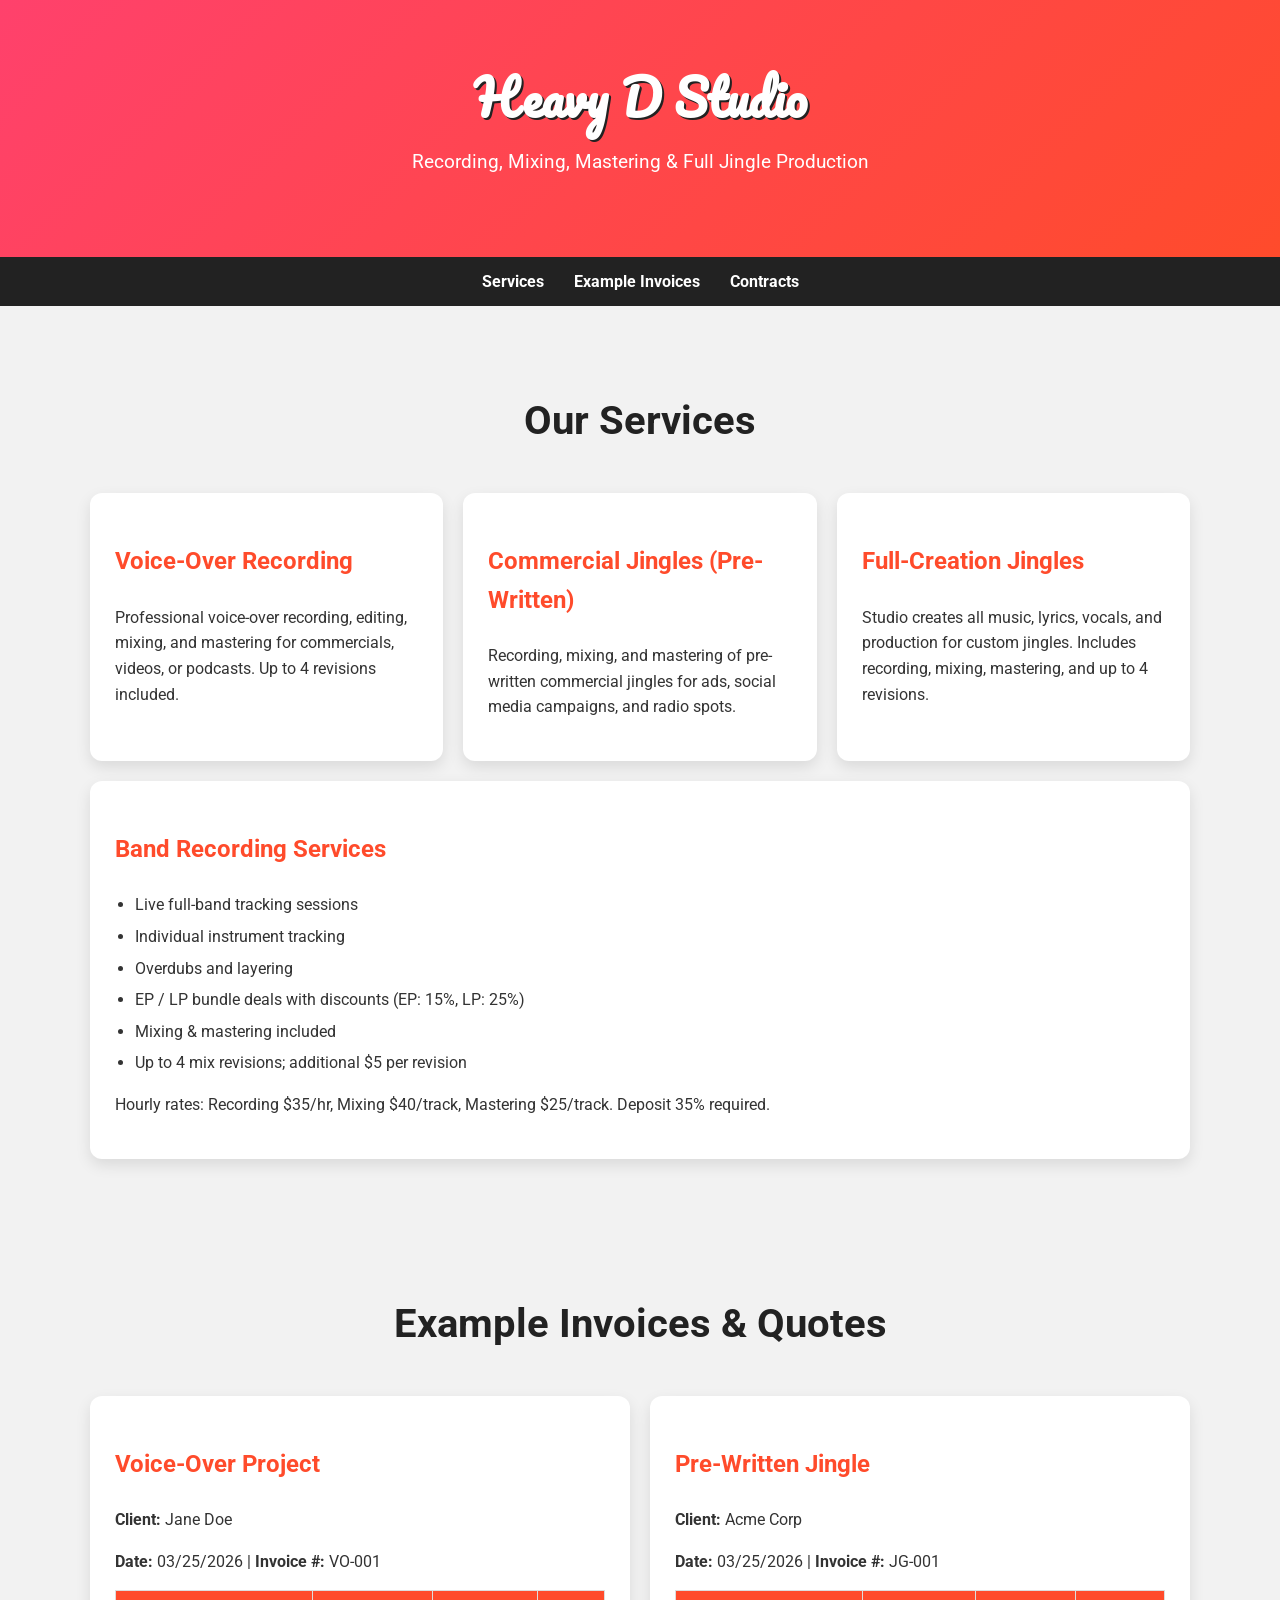
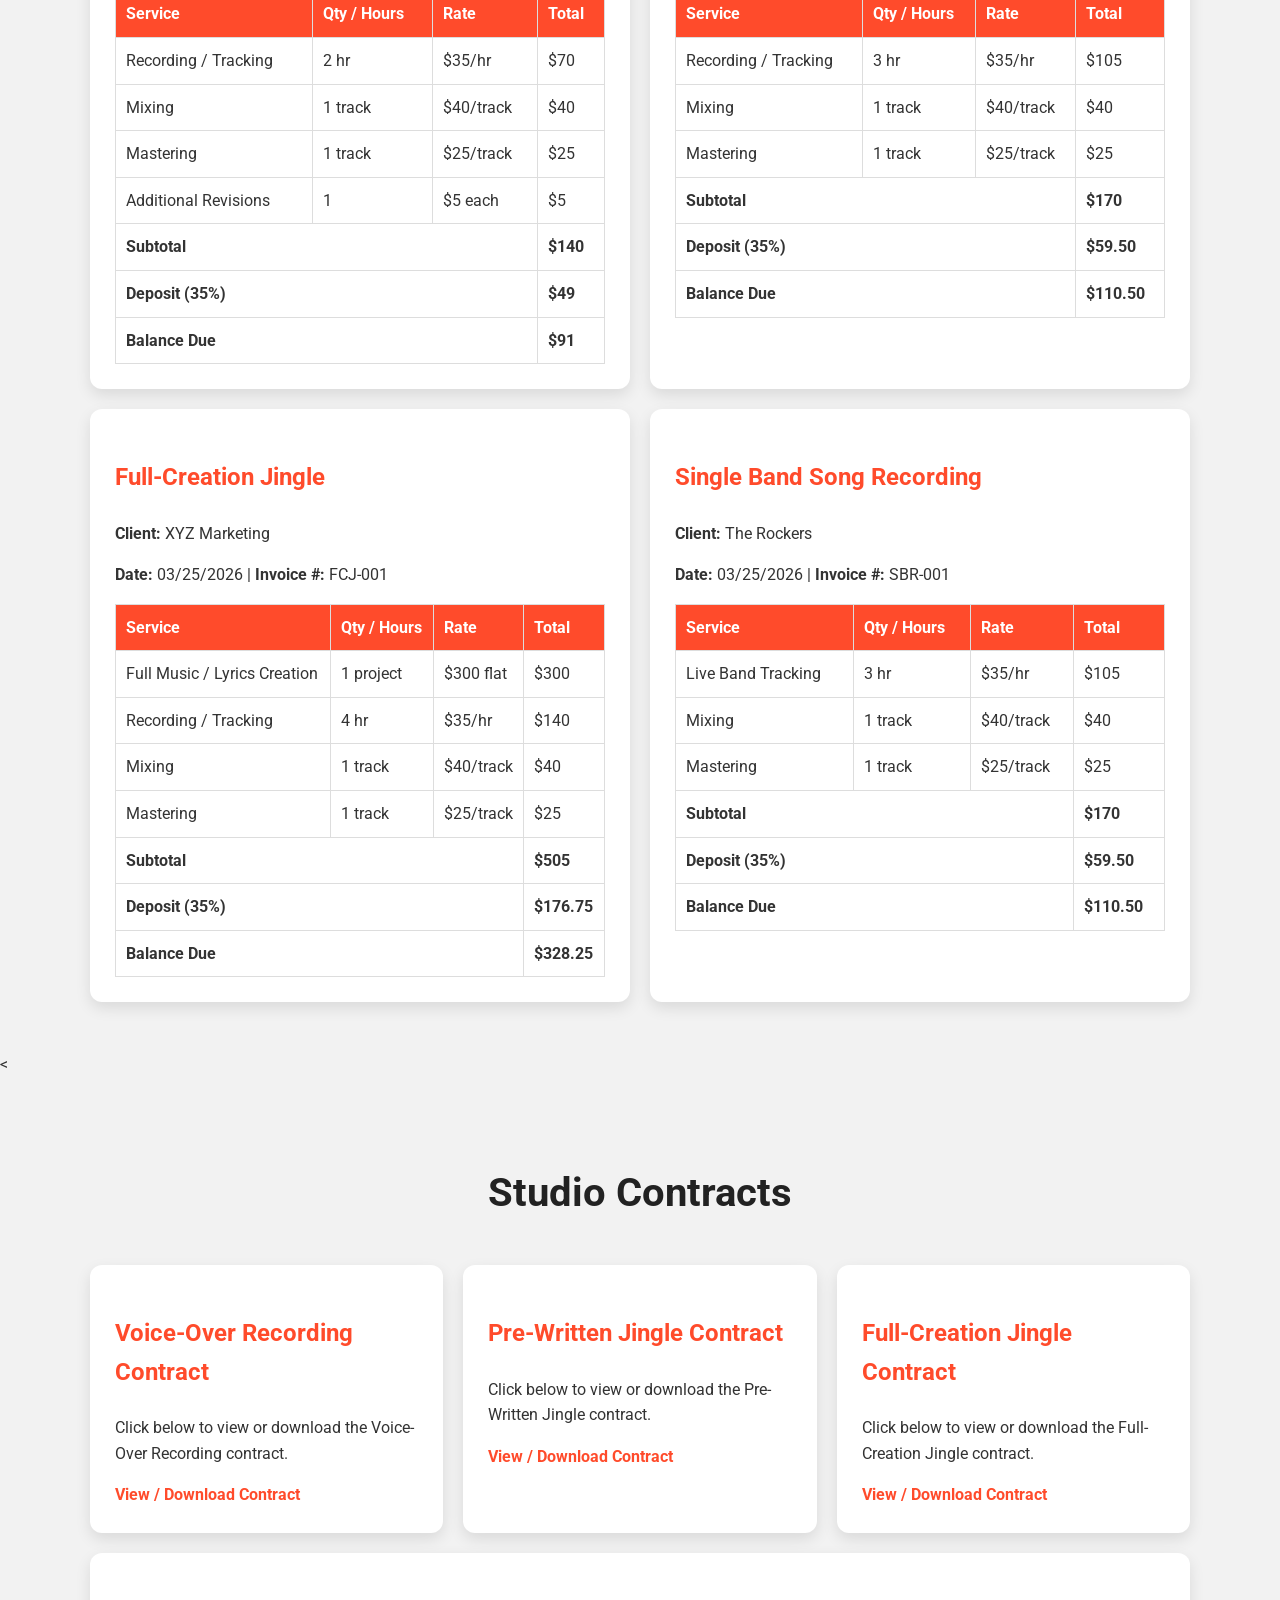
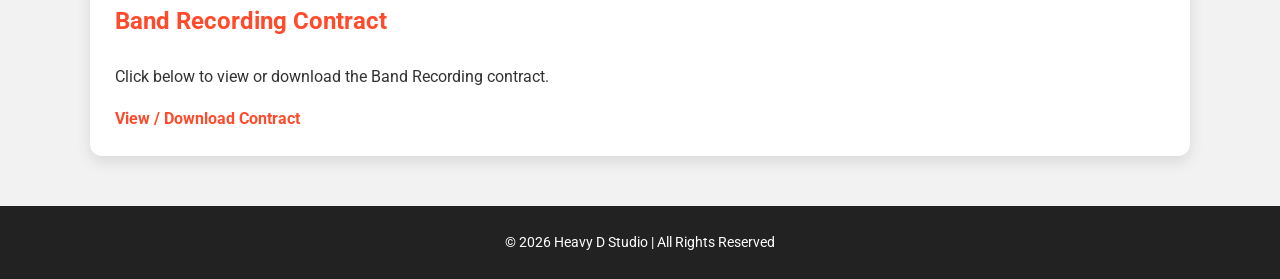
==== HeavyD.html @ 1fb7045f "Add files via upload" ====
<!DOCTYPE html>
<html lang="en">
<head>
  <meta charset="UTF-8">
  <meta name="viewport" content="width=device-width, initial-scale=1.0">
  <title>Heavy D Studio</title>
  <style>
    @import url('https://fonts.googleapis.com/css2?family=Roboto:wght@400;700&family=Pacifico&display=swap');

    body {
      font-family: 'Roboto', Arial, sans-serif;
      margin: 0;
      line-height: 1.6;
      color: #333;
      background: #f2f2f2;
    }

    header {
      background: linear-gradient(135deg, #ff416c, #ff4b2b);
      color: #fff;
      padding: 60px 20px;
      text-align: center;
    }
    header h1 { 
      margin: 0; 
      font-family: 'Pacifico', cursive;
      font-size: 3em; 
      text-shadow: 2px 2px #222;
    }
    header p { font-size: 1.2em; margin-top: 10px; }

    nav {
      background: #222;
      display: flex;
      justify-content: center;
      flex-wrap: wrap;
      padding: 12px 0;
    }
    nav a {
      color: #fff;
      text-decoration: none;
      margin: 0 15px;
      font-weight: bold;
      transition: color 0.3s;
    }
    nav a:hover { color: #ff4b2b; }

    section { padding: 50px 20px; max-width: 1100px; margin: auto; }
    h2 { text-align: center; margin-bottom: 40px; font-size: 2.5em; color: #222; }

    .services, .invoices {
      display: flex;
      flex-wrap: wrap;
      justify-content: space-around;
      gap: 20px;
    }

    .service-box, .invoice-box {
      background: #fff;
      border-radius: 12px;
      padding: 25px;
      flex: 1 1 300px;
      box-shadow: 0 6px 15px rgba(0,0,0,0.1);
      transition: transform 0.3s, box-shadow 0.3s;
    }

    .service-box:hover, .invoice-box:hover {
      transform: translateY(-5px);
      box-shadow: 0 12px 25px rgba(0,0,0,0.2);
    }

    .service-box h3, .invoice-box h3 { color: #ff4b2b; font-size: 1.5em; }

    .service-box ul { padding-left: 20px; }
    .service-box li { margin-bottom: 6px; }

    .invoice-box table { width: 100%; border-collapse: collapse; margin-top: 15px; }
    .invoice-box th, .invoice-box td { border: 1px solid #ddd; padding: 10px; text-align: left; }
    .invoice-box th { background: #ff4b2b; color: #fff; }
    .total-row td { font-weight: bold; }

    footer { background: #222; color: #fff; text-align: center; padding: 25px; font-size: 0.9em; }
    a { color: #ff4b2b; font-weight: bold; text-decoration: none; }
    a:hover { text-decoration: underline; }

    /* Animate sections on scroll */
    .service-box, .invoice-box {
      opacity: 0;
      transform: translateY(20px);
      transition: opacity 0.6s ease-out, transform 0.6s ease-out;
    }
    .visible { opacity: 1; transform: translateY(0); }
  </style>
</head>
<body>

<header>
  <h1>Heavy D Studio</h1>
  <p>Recording, Mixing, Mastering & Full Jingle Production</p>
</header>

<nav>
  <a href="#services">Services</a>
  <a href="#invoices">Example Invoices</a>
  <a href="#contracts">Contracts</a>
</nav>

<!-- Services Section -->
<section id="services">
  <h2>Our Services</h2>
  <div class="services">
    <div class="service-box">
      <h3>Voice-Over Recording</h3>
      <p>Professional voice-over recording, editing, mixing, and mastering for commercials, videos, or podcasts. Up to 4 revisions included.</p>
    </div>
    <div class="service-box">
      <h3>Commercial Jingles (Pre-Written)</h3>
      <p>Recording, mixing, and mastering of pre-written commercial jingles for ads, social media campaigns, and radio spots.</p>
    </div>
    <div class="service-box">
      <h3>Full-Creation Jingles</h3>
      <p>Studio creates all music, lyrics, vocals, and production for custom jingles. Includes recording, mixing, mastering, and up to 4 revisions.</p>
    </div>
    <div class="service-box">
      <h3>Band Recording Services</h3>
      <ul>
        <li>Live full-band tracking sessions</li>
        <li>Individual instrument tracking</li>
        <li>Overdubs and layering</li>
        <li>EP / LP bundle deals with discounts (EP: 15%, LP: 25%)</li>
        <li>Mixing & mastering included</li>
        <li>Up to 4 mix revisions; additional $5 per revision</li>
      </ul>
      <p>Hourly rates: Recording $35/hr, Mixing $40/track, Mastering $25/track. Deposit 35% required.</p>
    </div>
  </div>
</section>

<!-- Example Invoices Section -->
<section id="invoices">
  <h2>Example Invoices & Quotes</h2>
  <div class="invoices">
    <!-- Voice-Over Invoice -->
    <div class="invoice-box">
      <h3>Voice-Over Project</h3>
      <p><strong>Client:</strong> Jane Doe</p>
      <p><strong>Date:</strong> 03/25/2026 | <strong>Invoice #:</strong> VO-001</p>
      <table>
        <tr><th>Service</th><th>Qty / Hours</th><th>Rate</th><th>Total</th></tr>
        <tr><td>Recording / Tracking</td><td>2 hr</td><td>$35/hr</td><td>$70</td></tr>
        <tr><td>Mixing</td><td>1 track</td><td>$40/track</td><td>$40</td></tr>
        <tr><td>Mastering</td><td>1 track</td><td>$25/track</td><td>$25</td></tr>
        <tr><td>Additional Revisions</td><td>1</td><td>$5 each</td><td>$5</td></tr>
        <tr class="total-row"><td colspan="3">Subtotal</td><td>$140</td></tr>
        <tr class="total-row"><td colspan="3">Deposit (35%)</td><td>$49</td></tr>
        <tr class="total-row"><td colspan="3">Balance Due</td><td>$91</td></tr>
      </table>
    </div>

    <!-- Pre-Written Jingle Invoice -->
    <div class="invoice-box">
      <h3>Pre-Written Jingle</h3>
      <p><strong>Client:</strong> Acme Corp</p>
      <p><strong>Date:</strong> 03/25/2026 | <strong>Invoice #:</strong> JG-001</p>
      <table>
        <tr><th>Service</th><th>Qty / Hours</th><th>Rate</th><th>Total</th></tr>
        <tr><td>Recording / Tracking</td><td>3 hr</td><td>$35/hr</td><td>$105</td></tr>
        <tr><td>Mixing</td><td>1 track</td><td>$40/track</td><td>$40</td></tr>
        <tr><td>Mastering</td><td>1 track</td><td>$25/track</td><td>$25</td></tr>
        <tr class="total-row"><td colspan="3">Subtotal</td><td>$170</td></tr>
        <tr class="total-row"><td colspan="3">Deposit (35%)</td><td>$59.50</td></tr>
        <tr class="total-row"><td colspan="3">Balance Due</td><td>$110.50</td></tr>
      </table>
    </div>

    <!-- Full-Creation Jingle Invoice -->
    <div class="invoice-box">
      <h3>Full-Creation Jingle</h3>
      <p><strong>Client:</strong> XYZ Marketing</p>
      <p><strong>Date:</strong> 03/25/2026 | <strong>Invoice #:</strong> FCJ-001</p>
      <table>
        <tr><th>Service</th><th>Qty / Hours</th><th>Rate</th><th>Total</th></tr>
        <tr><td>Full Music / Lyrics Creation</td><td>1 project</td><td>$300 flat</td><td>$300</td></tr>
        <tr><td>Recording / Tracking</td><td>4 hr</td><td>$35/hr</td><td>$140</td></tr>
        <tr><td>Mixing</td><td>1 track</td><td>$40/track</td><td>$40</td></tr>
        <tr><td>Mastering</td><td>1 track</td><td>$25/track</td><td>$25</td></tr>
        <tr class="total-row"><td colspan="3">Subtotal</td><td>$505</td></tr>
        <tr class="total-row"><td colspan="3">Deposit (35%)</td><td>$176.75</td></tr>
        <tr class="total-row"><td colspan="3">Balance Due</td><td>$328.25</td></tr>
      </table>
    </div>

    <!-- Single Band Song Recording Invoice -->
    <div class="invoice-box">
      <h3>Single Band Song Recording</h3>
      <p><strong>Client:</strong> The Rockers</p>
      <p><strong>Date:</strong> 03/25/2026 | <strong>Invoice #:</strong> SBR-001</p>
      <table>
        <tr><th>Service</th><th>Qty / Hours</th><th>Rate</th><th>Total</th></tr>
        <tr><td>Live Band Tracking</td><td>3 hr</td><td>$35/hr</td><td>$105</td></tr>
        <tr><td>Mixing</td><td>1 track</td><td>$40/track</td><td>$40</td></tr>
        <tr><td>Mastering</td><td>1 track</td><td>$25/track</td><td>$25</td></tr>
        <tr class="total-row"><td colspan="3">Subtotal</td><td>$170</td></tr>
        <tr class="total-row"><td colspan="3">Deposit (35%)</td><td>$59.50</td></tr>
        <tr class="total-row"><td colspan="3">Balance Due</td><td>$110.50</td></tr>
      </table>
    </div>
  </div>
</section>

<<!-- Contracts Section -->
<section id="contracts">
  <h2>Studio Contracts</h2>
  <div class="services">
    <div class="service-box">
      <h3>Voice-Over Recording Contract</h3>
      <p>Click below to view or download the Voice-Over Recording contract.</p>
      <a href="/contract_voiceover.pdf" target="_blank">View / Download Contract</a>
    </div>
    <div class="service-box">
      <h3>Pre-Written Jingle Contract</h3>
      <p>Click below to view or download the Pre-Written Jingle contract.</p>
      <a href="/contract_jingle_a.pdf" target="_blank">View / Download Contract</a>
    </div>
    <div class="service-box">
      <h3>Full-Creation Jingle Contract</h3>
      <p>Click below to view or download the Full-Creation Jingle contract.</p>
      <a href="/contract_jingle_b.pdf" target="_blank">View / Download Contract</a>
    </div>
    <div class="service-box">
      <h3>Band Recording Contract</h3>
      <p>Click below to view or download the Band Recording contract.</p>
      <a href="/contract_band.pdf" target="_blank">View / Download Contract</a>
    </div>
  </div>
</section>

<footer>
  &copy; 2026 Heavy D Studio | All Rights Reserved
</footer>

<script>
  // Scroll animation for services and invoices
  const boxes = document.querySelectorAll('.service-box, .invoice-box');
  const observer = new IntersectionObserver(entries => {
    entries.forEach(entry => {
      if (entry.isIntersecting) {
        entry.target.classList.add('visible');
      }
    });
  }, { threshold: 0.1 });
  boxes.forEach(box => observer.observe(box));
</script>

</body>
</html>
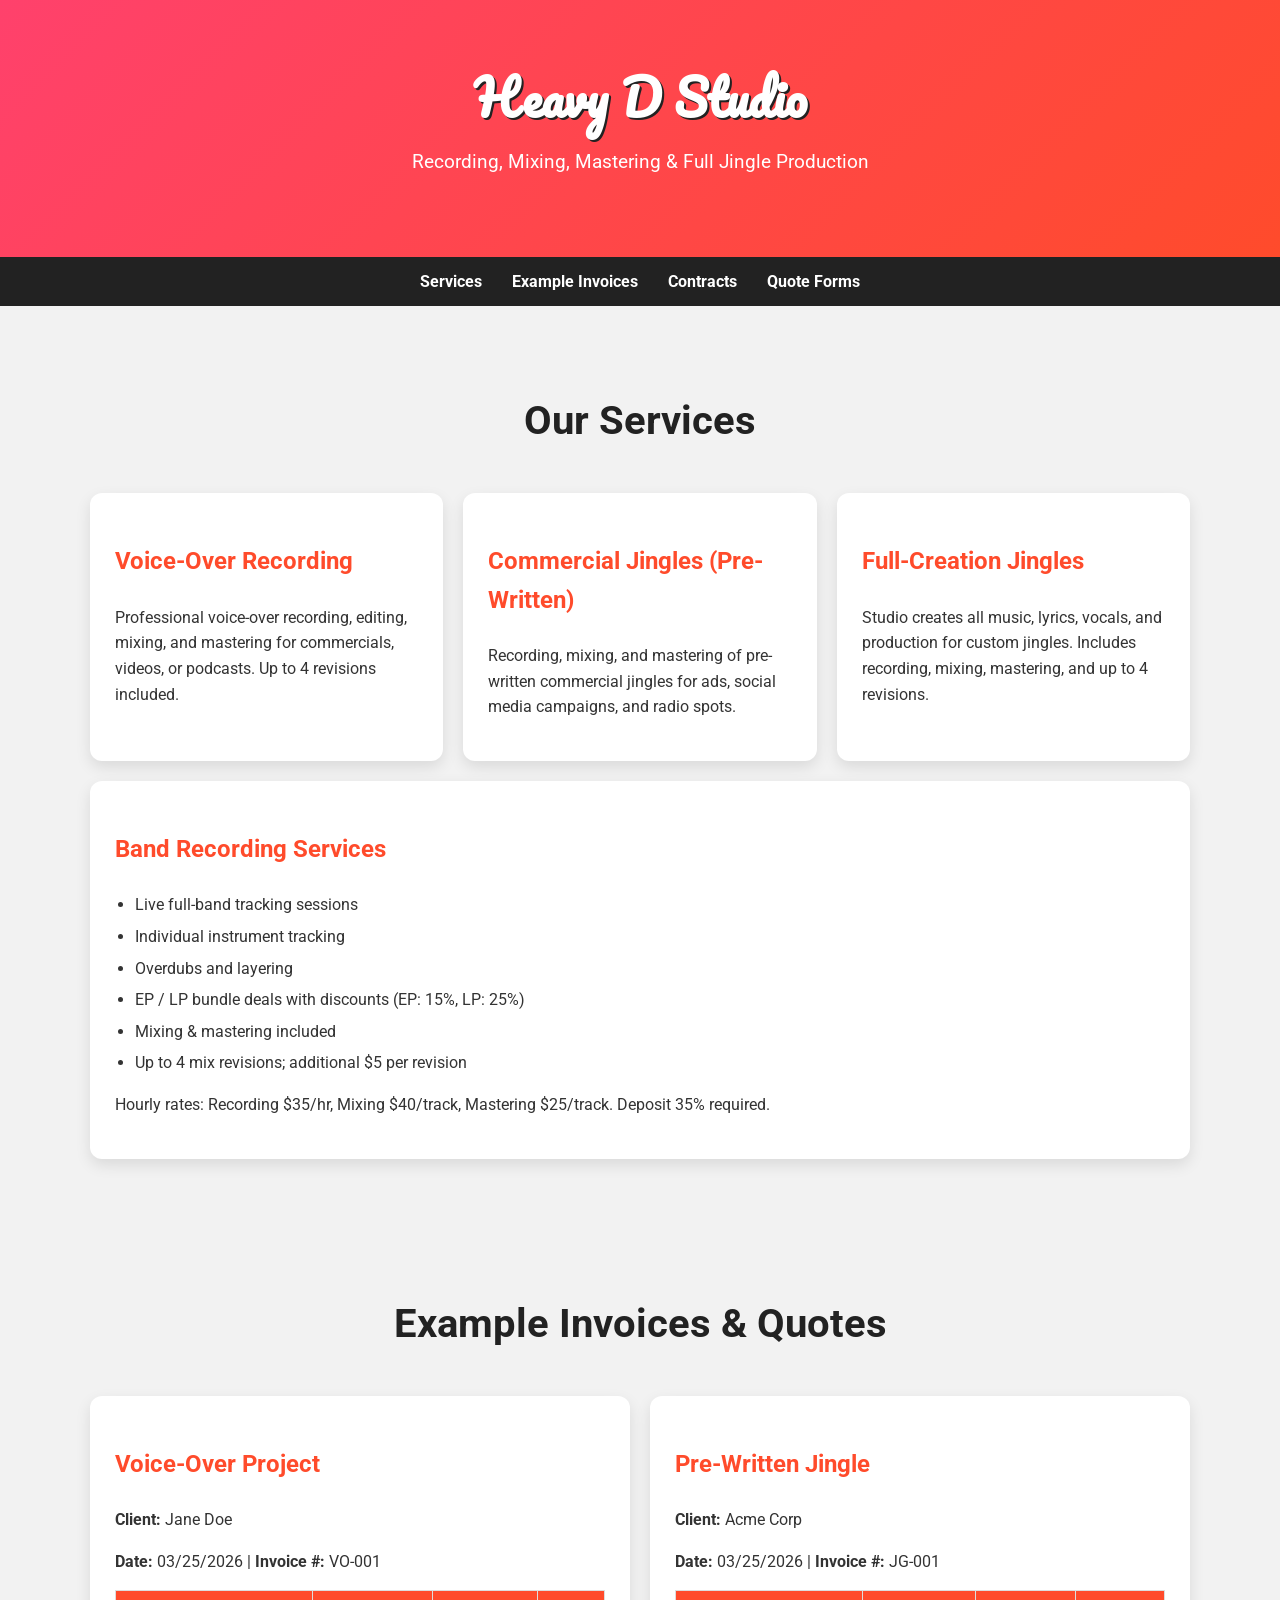
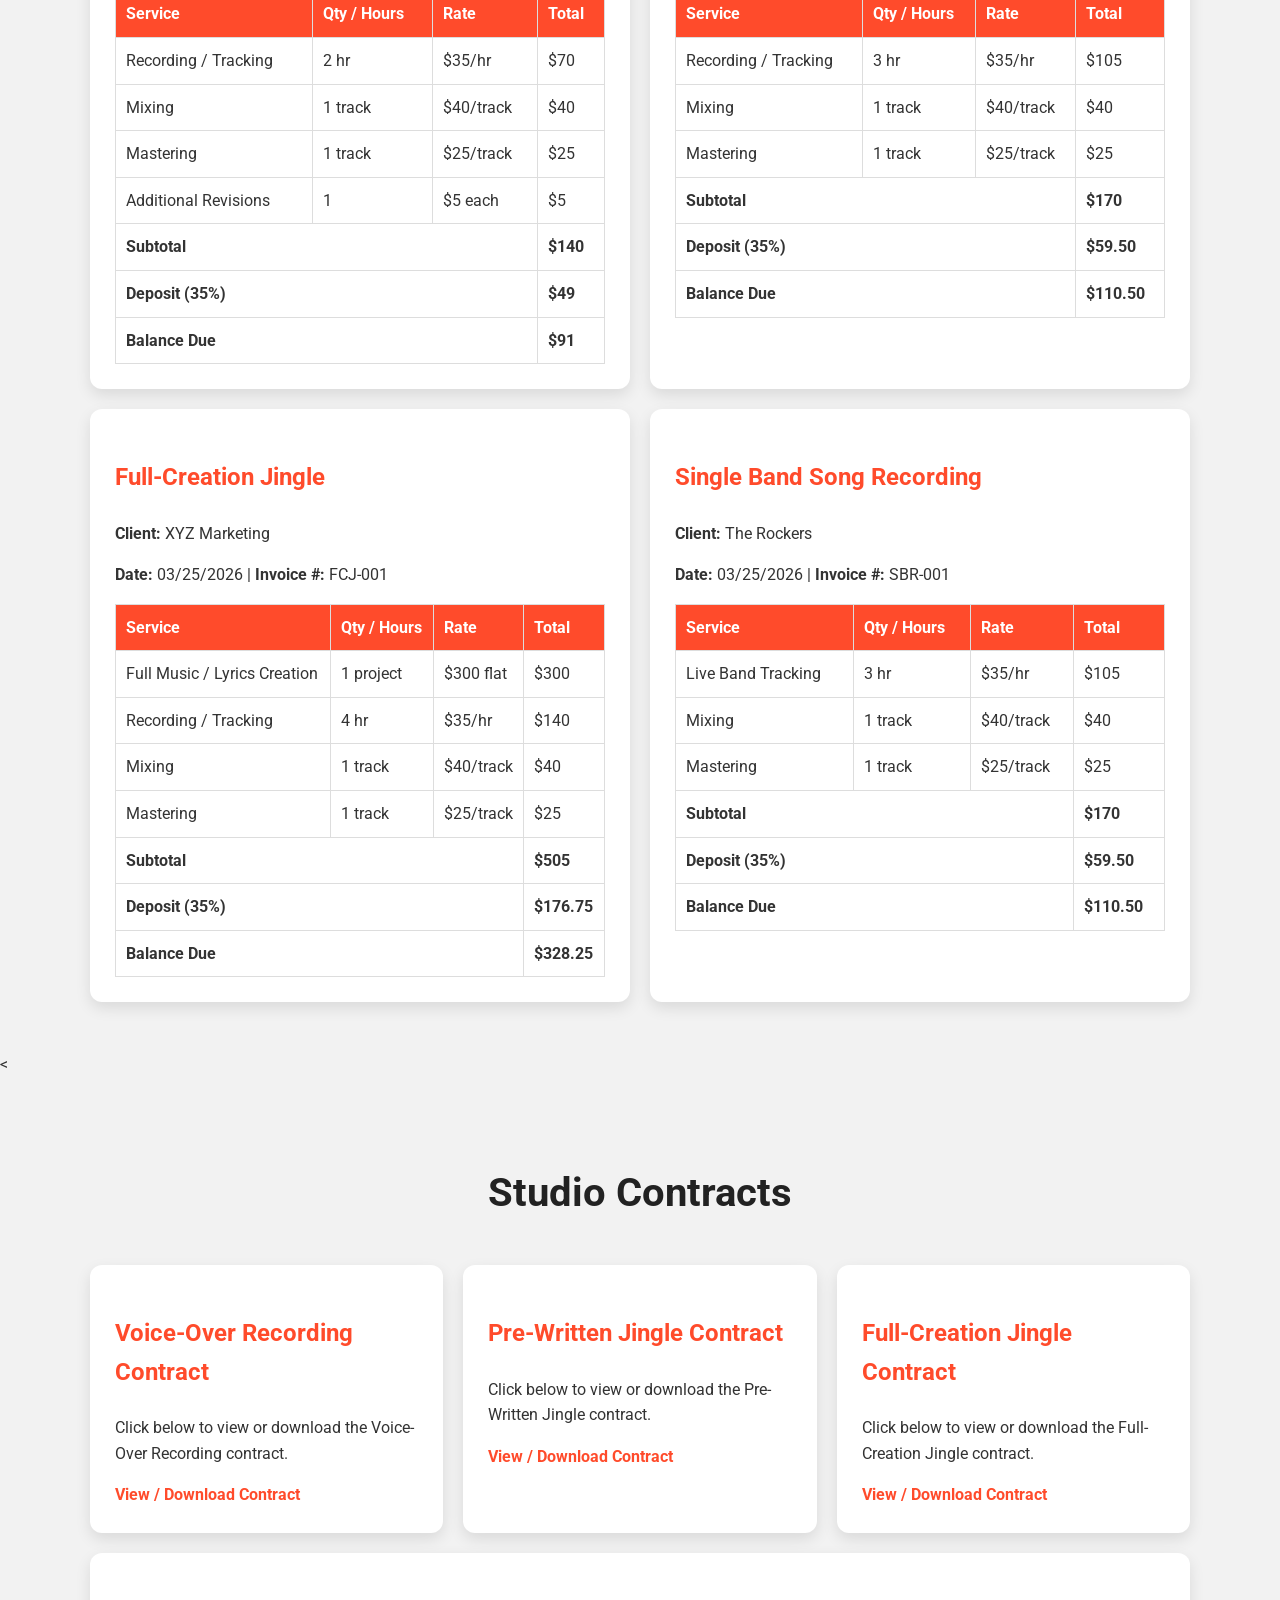
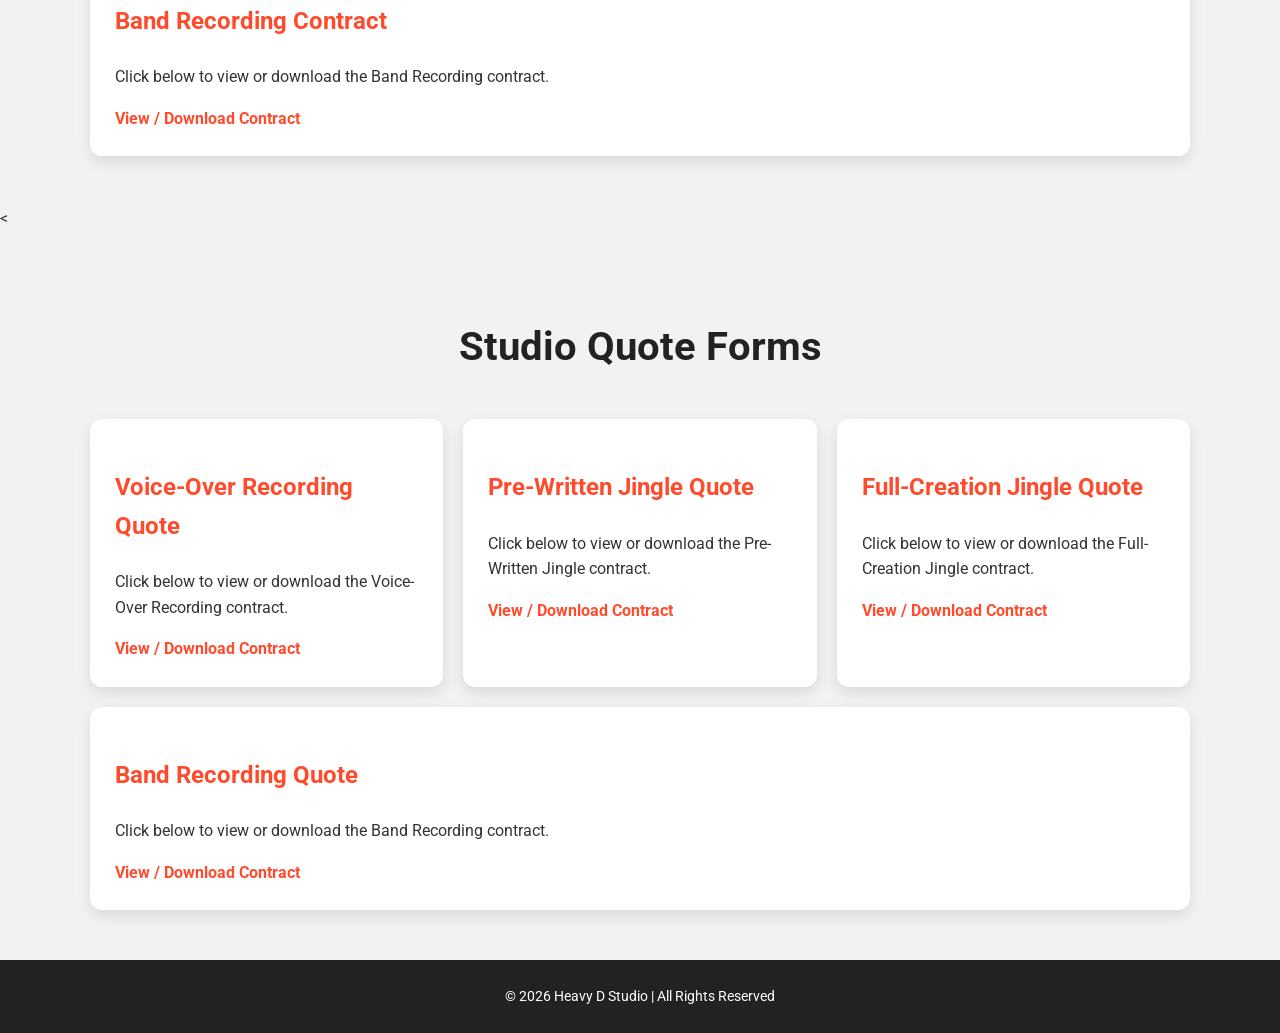
==== commit b0afaf1c: "Update HeavyD.html" ====
--- a/HeavyD.html
+++ b/HeavyD.html
@@ -103,6 +103,7 @@
   <a href="#services">Services</a>
   <a href="#invoices">Example Invoices</a>
   <a href="#contracts">Contracts</a>
+   <a href="#quotes">Quote Forms</a>
 </nav>
 
 <!-- Services Section -->
@@ -234,7 +235,32 @@
     </div>
   </div>
 </section>
-
+<<!-- quote forms Section -->
+<section id="quotes">
+  <h2>Studio Quote Forms</h2>
+  <div class="services">
+    <div class="service-box">
+      <h3>Voice-Over Recording Quote</h3>
+      <p>Click below to view or download the Voice-Over Recording contract.</p>
+      <a href="/quote_voiceover.pdf" target="_blank">View / Download Contract</a>
+    </div>
+    <div class="service-box">
+      <h3>Pre-Written Jingle Quote</h3>
+      <p>Click below to view or download the Pre-Written Jingle contract.</p>
+      <a href="/quote_jingle_a.pdf" target="_blank">View / Download Contract</a>
+    </div>
+    <div class="service-box">
+      <h3>Full-Creation Jingle Quote</h3>
+      <p>Click below to view or download the Full-Creation Jingle contract.</p>
+      <a href="/quote_jingle_b.pdf" target="_blank">View / Download Contract</a>
+    </div>
+    <div class="service-box">
+      <h3>Band Recording Quote</h3>
+      <p>Click below to view or download the Band Recording contract.</p>
+      <a href="/quote_band.pdf" target="_blank">View / Download Contract</a>
+    </div>
+  </div>
+</section>
 <footer>
   &copy; 2026 Heavy D Studio | All Rights Reserved
 </footer>
@@ -253,4 +279,4 @@
 </script>
 
 </body>
-</html>+</html>
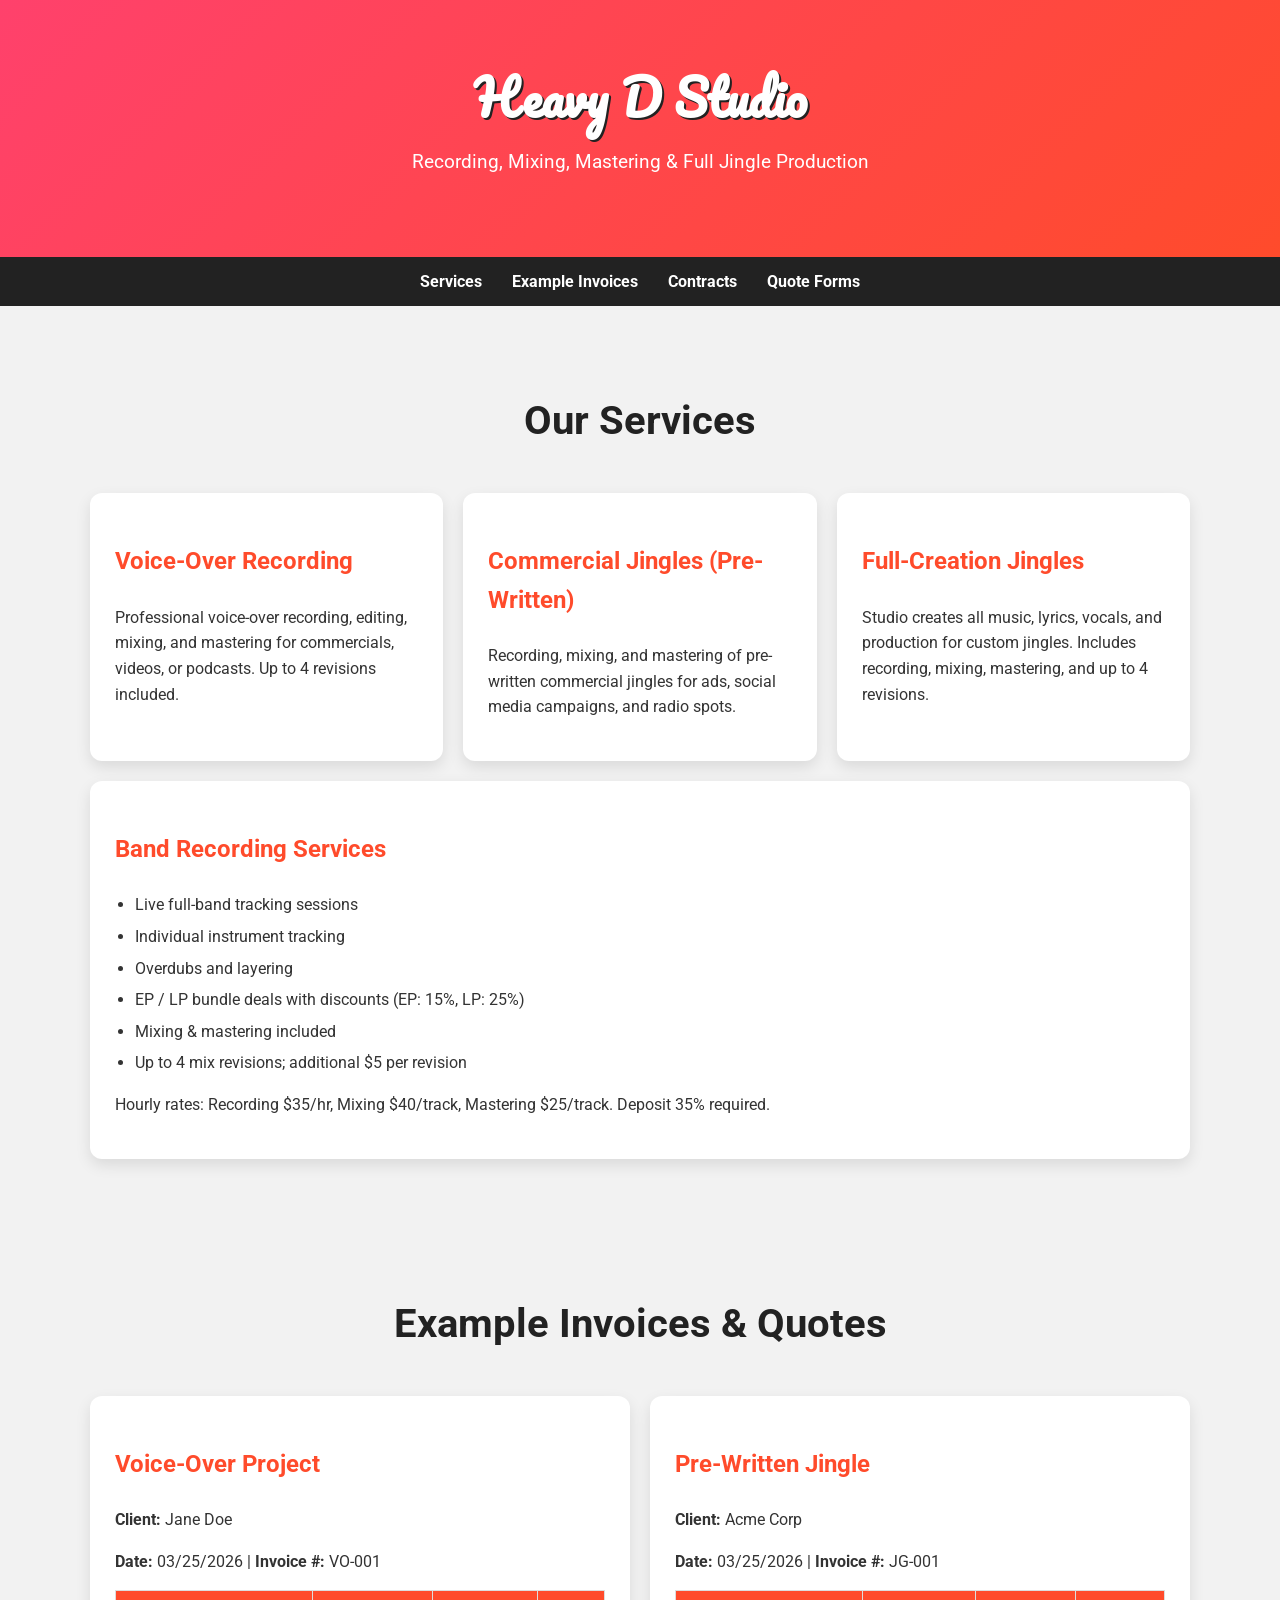
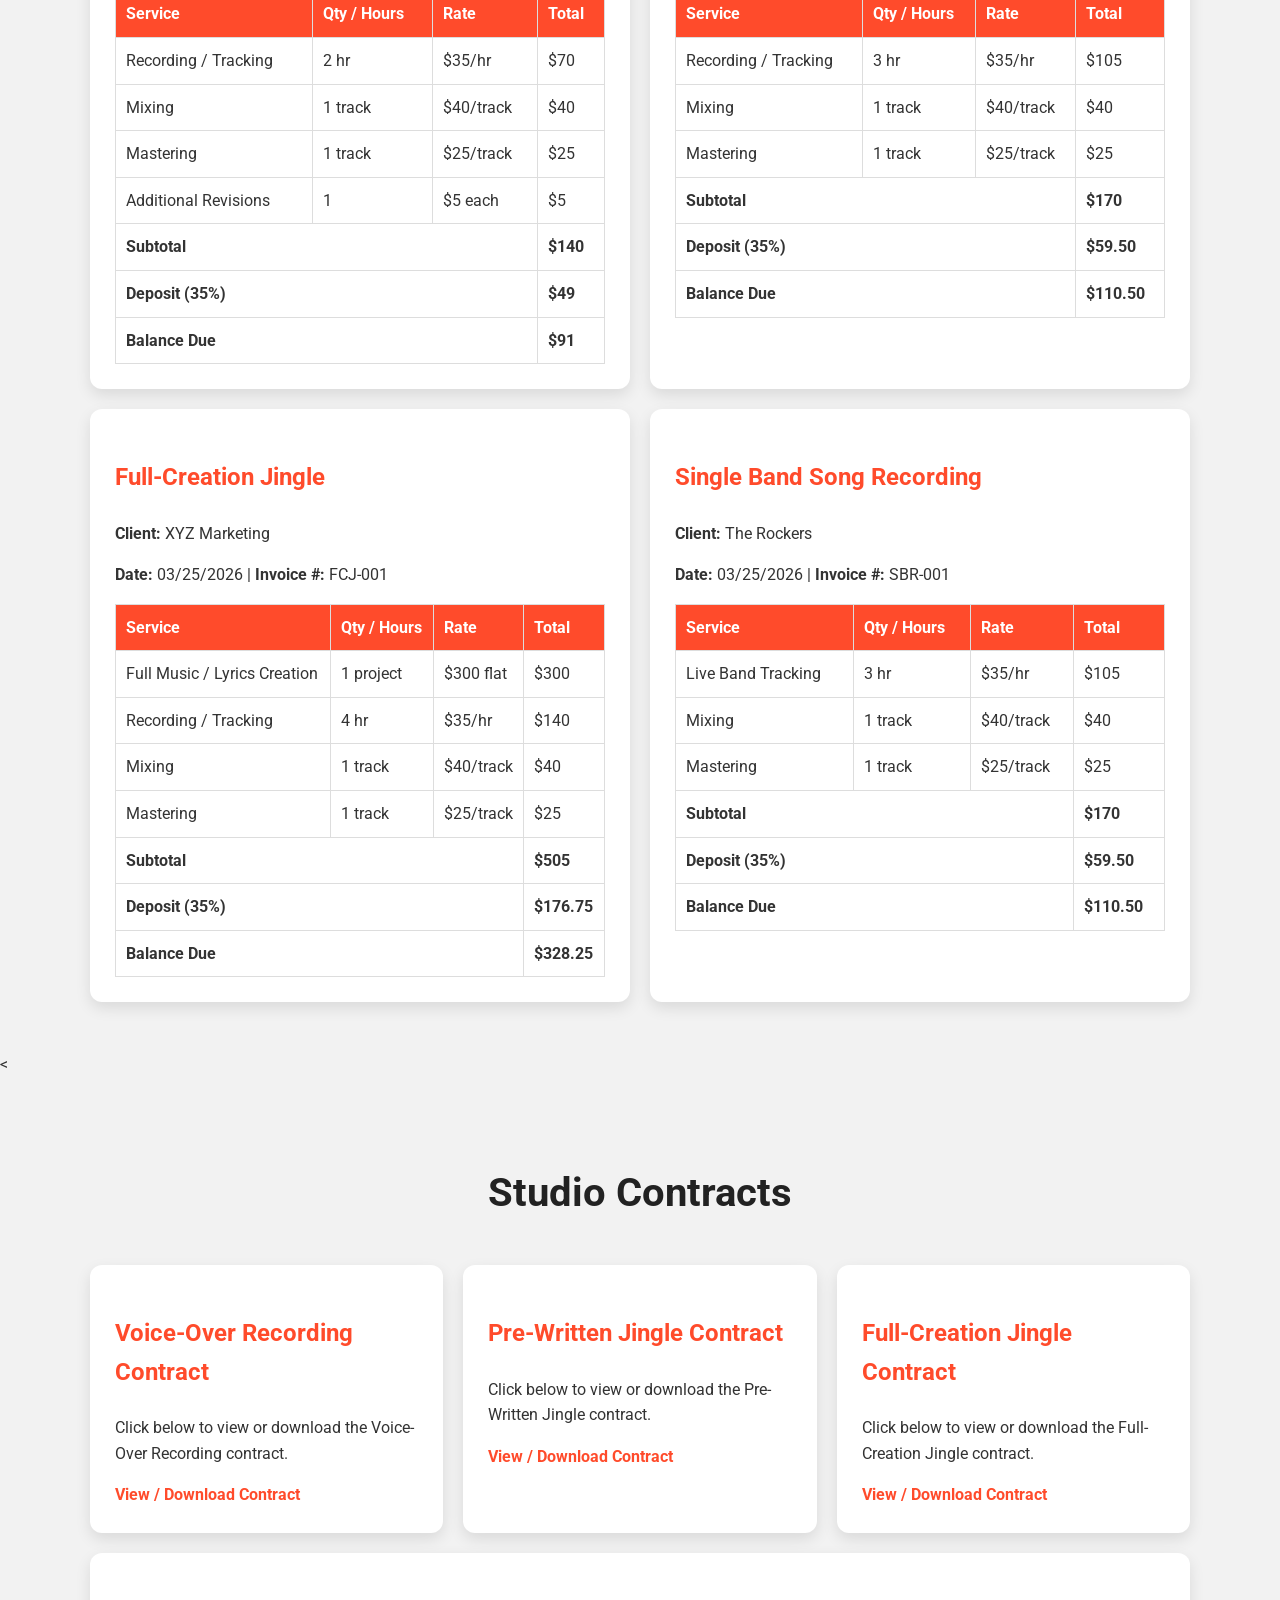
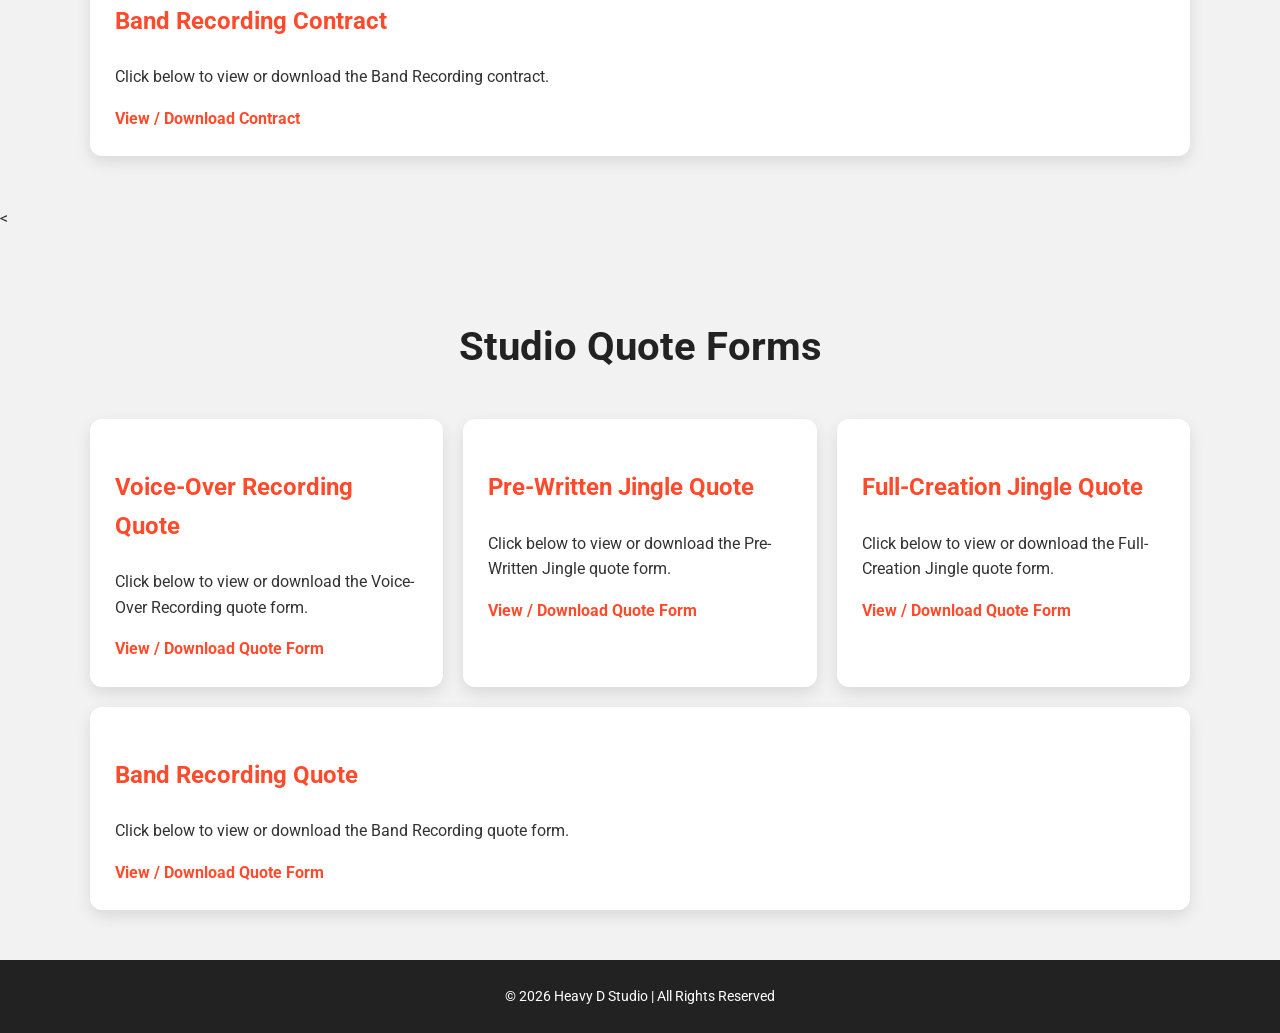
==== commit 2048fdf2: "Update HeavyD.html" ====
--- a/HeavyD.html
+++ b/HeavyD.html
@@ -241,23 +241,23 @@
   <div class="services">
     <div class="service-box">
       <h3>Voice-Over Recording Quote</h3>
-      <p>Click below to view or download the Voice-Over Recording contract.</p>
-      <a href="/quote_voiceover.pdf" target="_blank">View / Download Contract</a>
+      <p>Click below to view or download the Voice-Over Recording quote form.</p>
+      <a href="/quote_voiceover.pdf" target="_blank">View / Download Quote Form</a>
     </div>
     <div class="service-box">
       <h3>Pre-Written Jingle Quote</h3>
-      <p>Click below to view or download the Pre-Written Jingle contract.</p>
-      <a href="/quote_jingle_a.pdf" target="_blank">View / Download Contract</a>
+      <p>Click below to view or download the Pre-Written Jingle quote form.</p>
+      <a href="/quote_jingle_a.pdf" target="_blank">View / Download Quote Form</a>
     </div>
     <div class="service-box">
       <h3>Full-Creation Jingle Quote</h3>
-      <p>Click below to view or download the Full-Creation Jingle contract.</p>
-      <a href="/quote_jingle_b.pdf" target="_blank">View / Download Contract</a>
+      <p>Click below to view or download the Full-Creation Jingle quote form.</p>
+      <a href="/quote_jingle_b.pdf" target="_blank">View / Download Quote Form</a>
     </div>
     <div class="service-box">
       <h3>Band Recording Quote</h3>
-      <p>Click below to view or download the Band Recording contract.</p>
-      <a href="/quote_band.pdf" target="_blank">View / Download Contract</a>
+      <p>Click below to view or download the Band Recording quote form.</p>
+      <a href="/quote_band.pdf" target="_blank">View / Download Quote Form</a>
     </div>
   </div>
 </section>
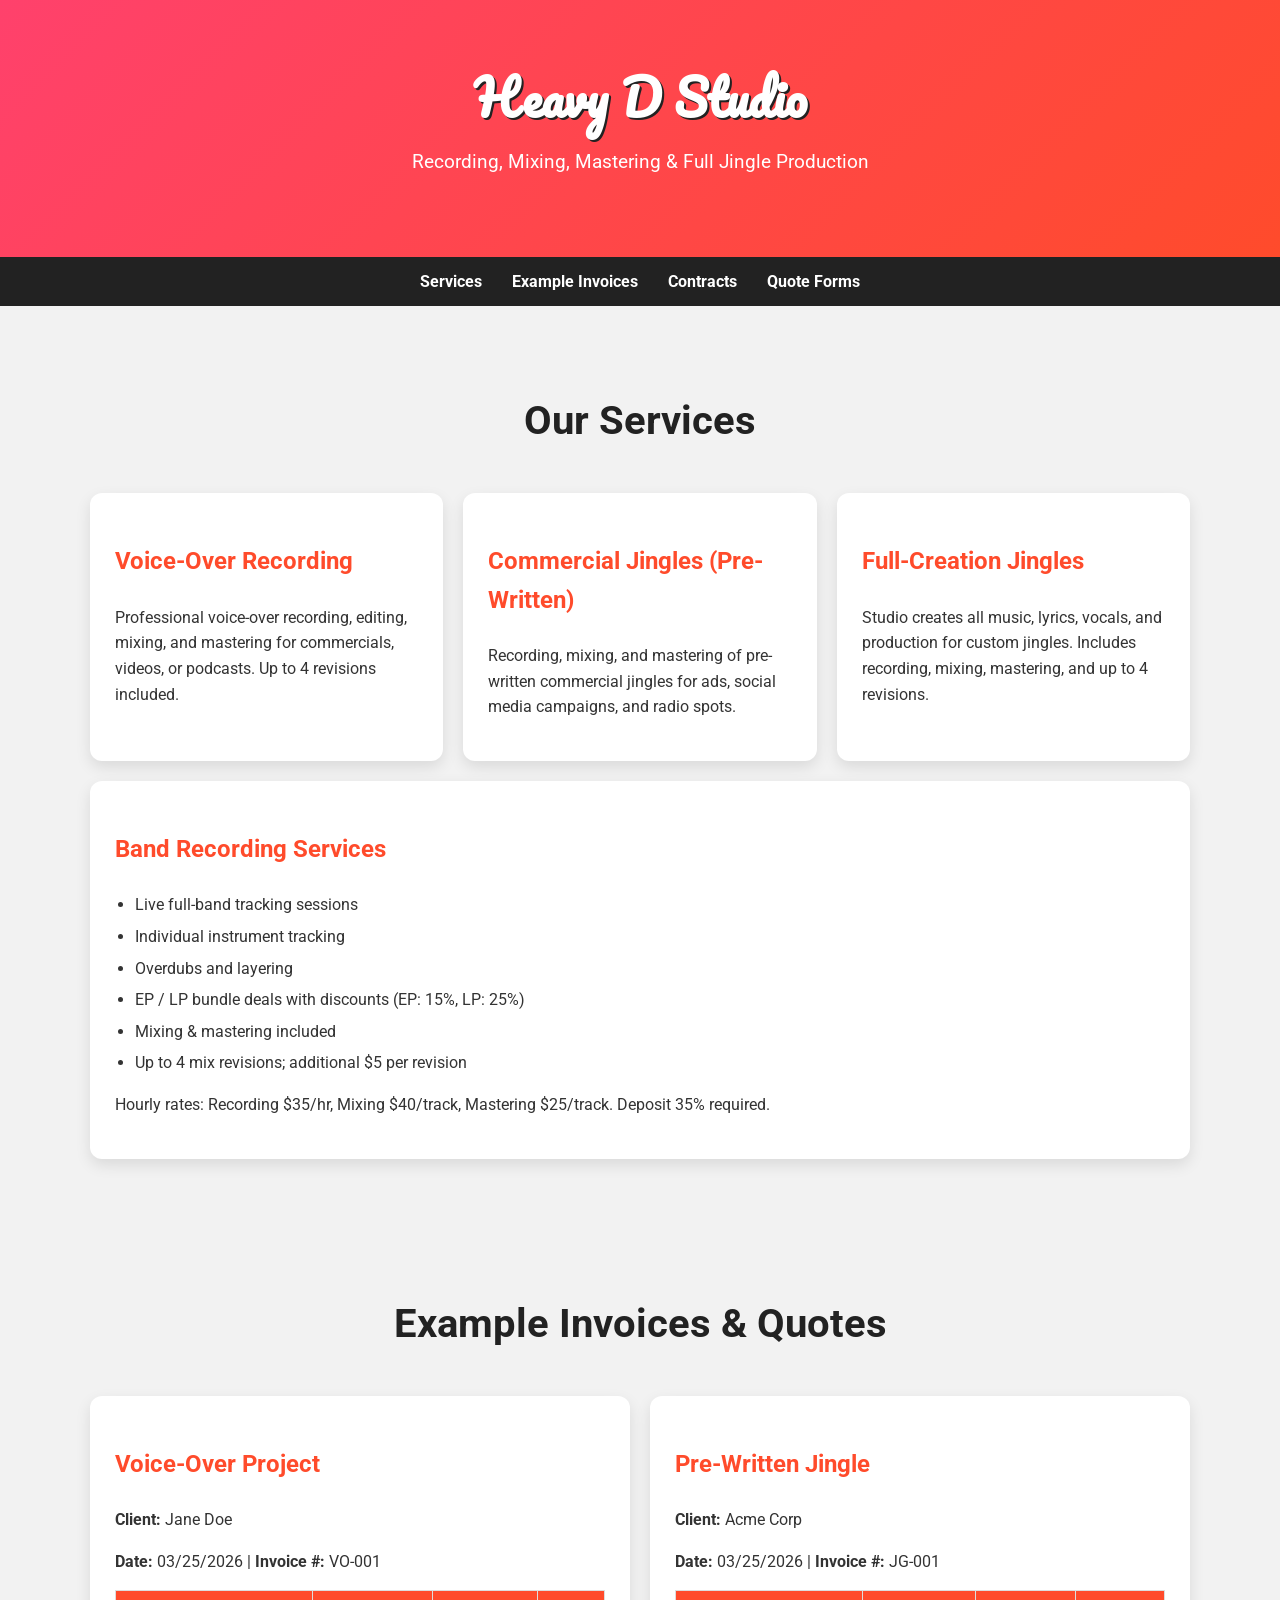
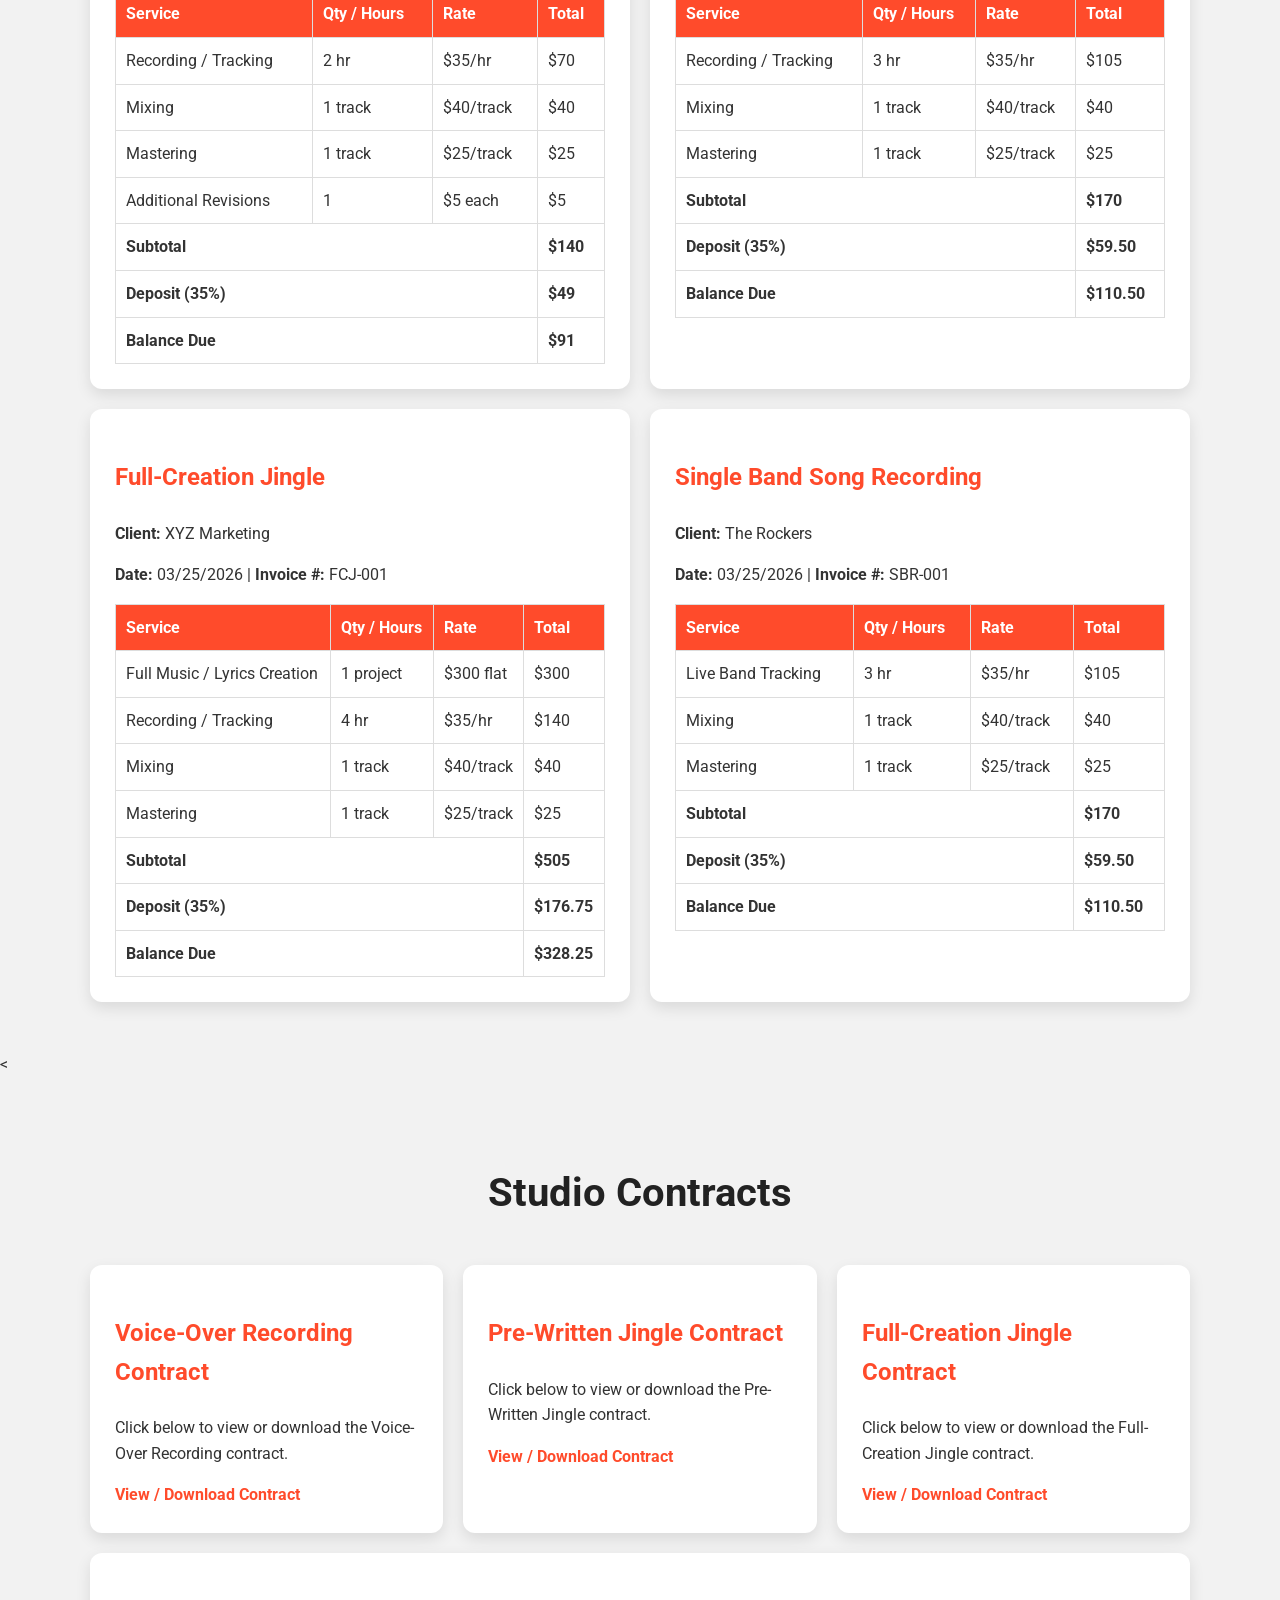
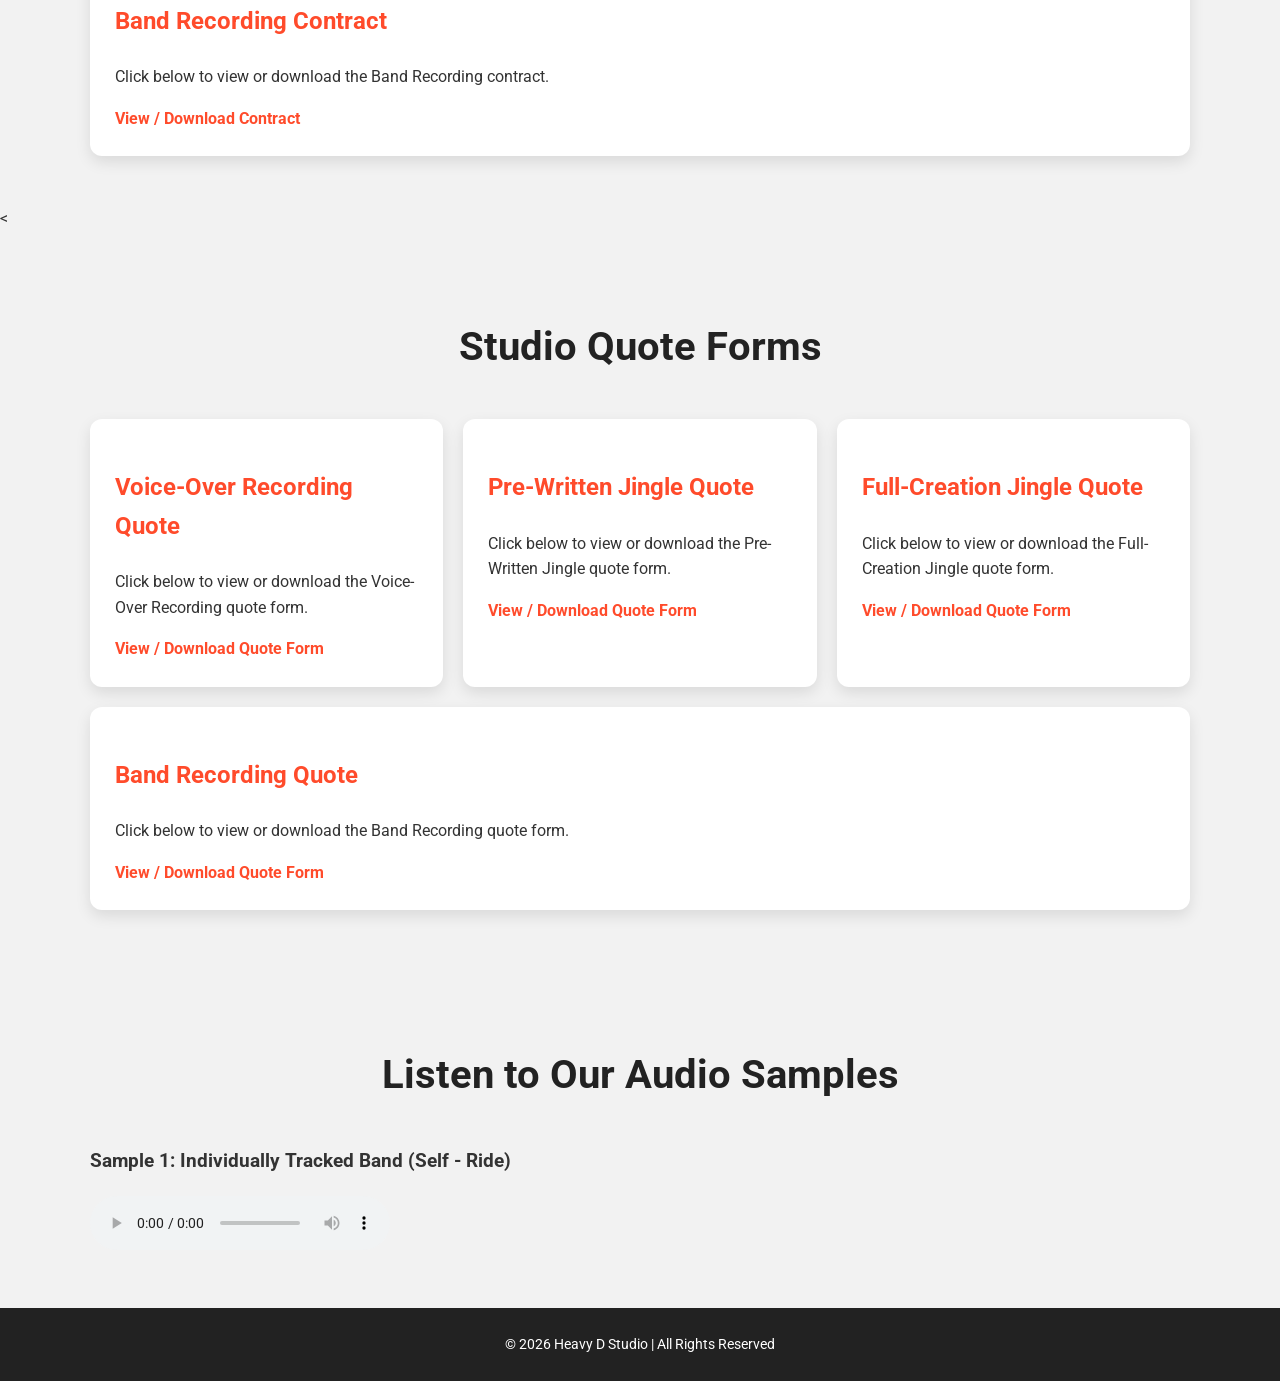
==== commit c4fefe57: "Update HeavyD.html" ====
--- a/HeavyD.html
+++ b/HeavyD.html
@@ -260,6 +260,19 @@
       <a href="/quote_band.pdf" target="_blank">View / Download Quote Form</a>
     </div>
   </div>
+</section>
+  <!-- Audio Files Section -->
+<section id="audio-files">
+  <h2>Listen to Our Audio Samples</h2>
+  <div class="audio-files">
+    <div class="audio-box">
+      <h3>Sample 1: Individually Tracked Band (Self - Ride)</h3>
+      <audio controls>
+        <source src="/Ride.mp3" type="audio/mp3">
+        Your browser does not support the audio element.
+      </audio>
+    </div>
+
 </section>
 <footer>
   &copy; 2026 Heavy D Studio | All Rights Reserved
